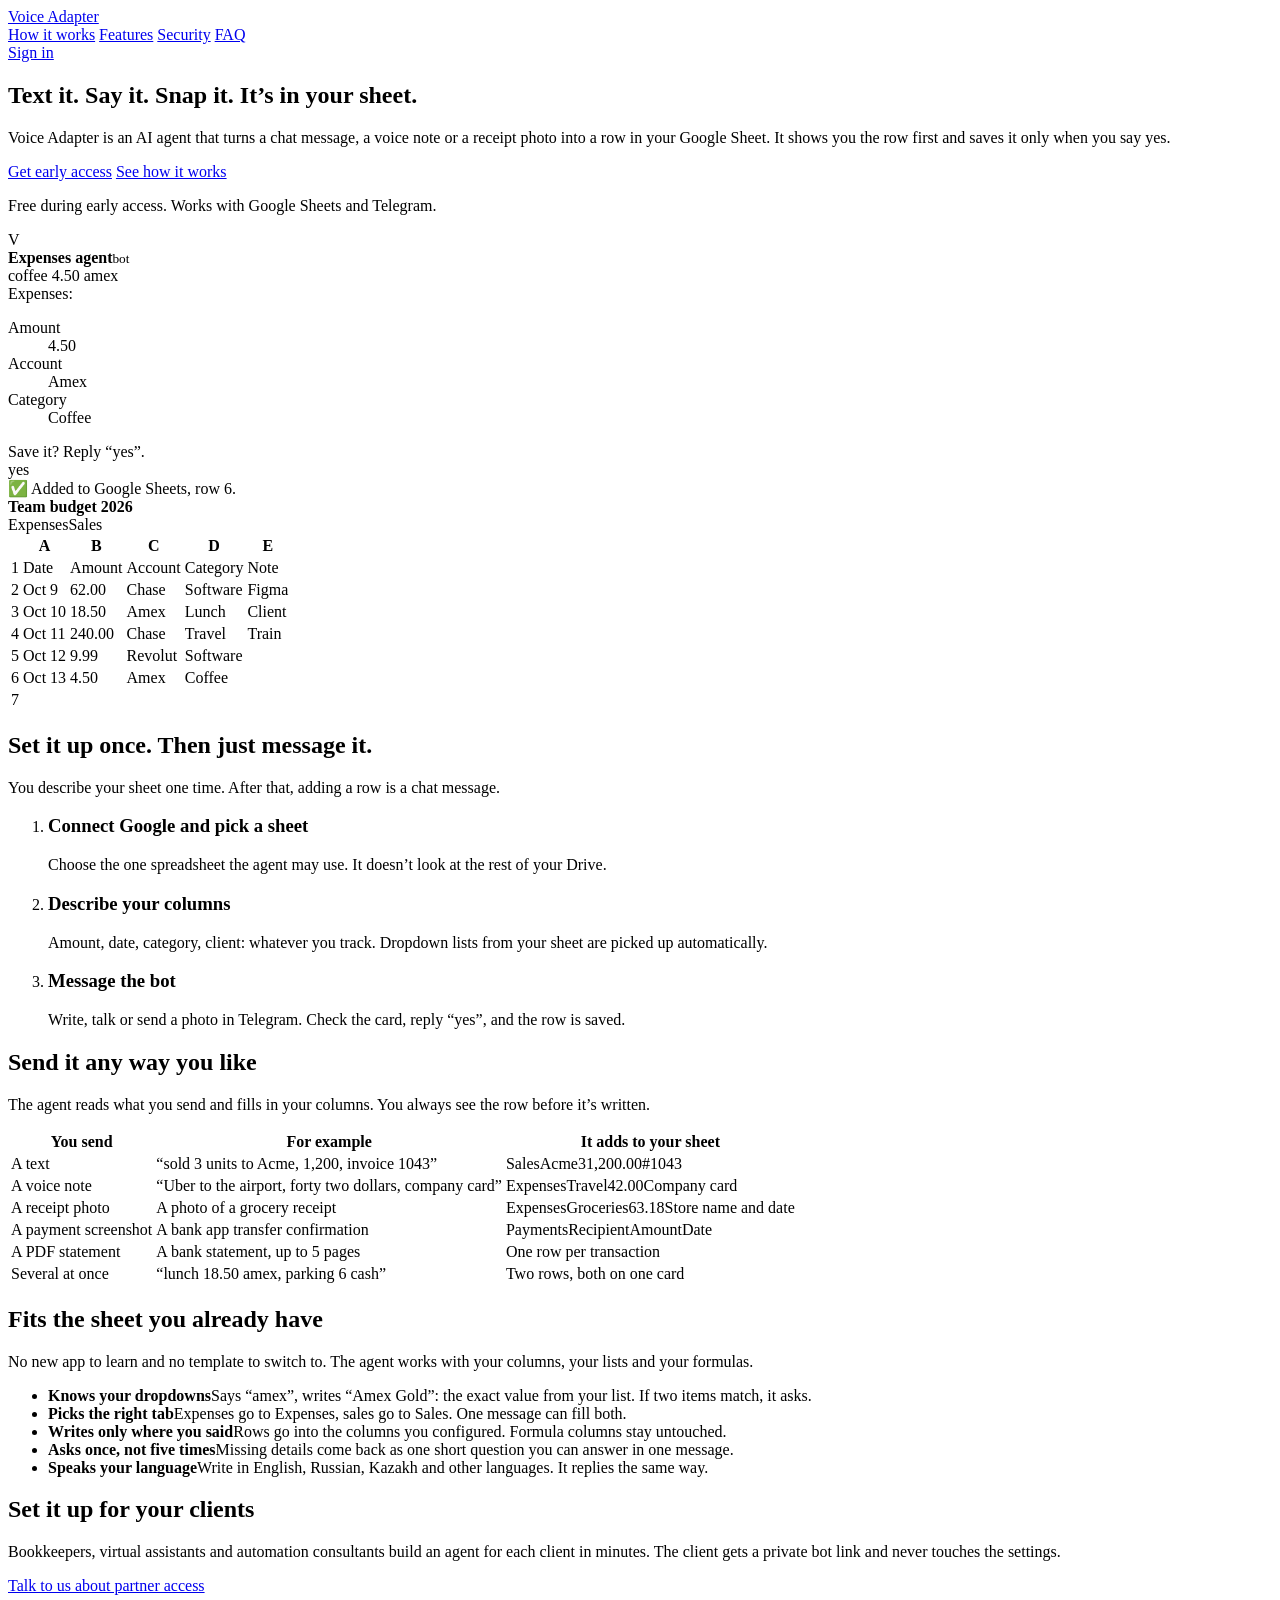
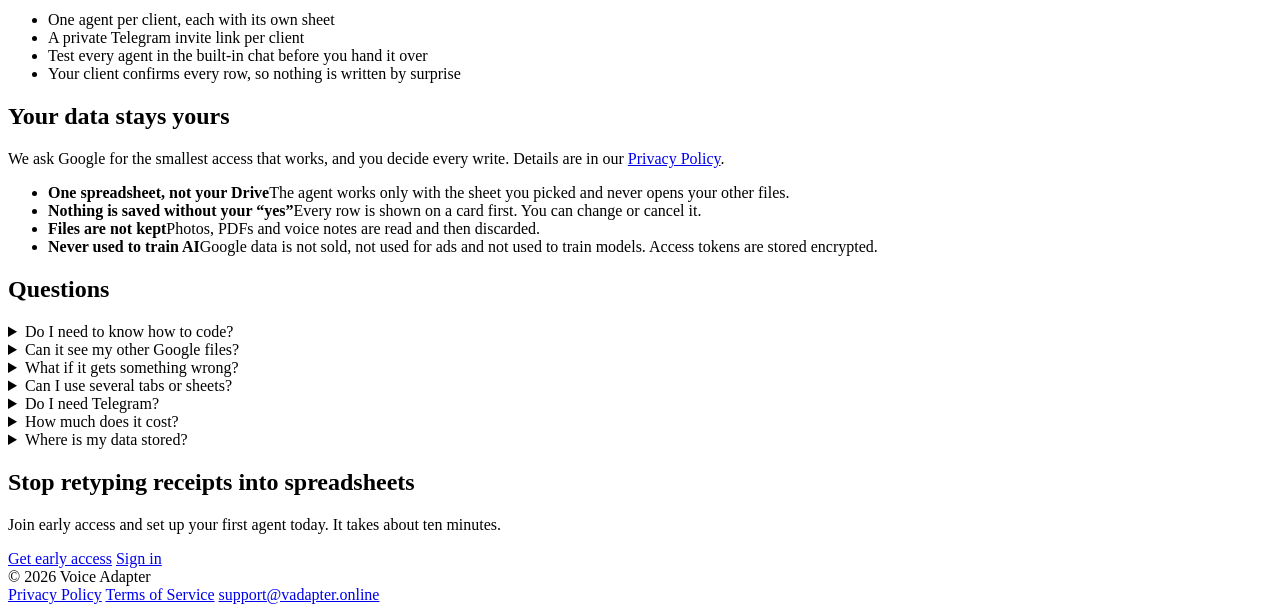
==== vadapter-online/index.html @ d007ef47 "Add files via upload" ====
<!doctype html>
<html lang="en">
<head>
  <meta charset="utf-8">
  <meta name="viewport" content="width=device-width, initial-scale=1">
  <title>Voice Adapter — an AI agent that fills your Google Sheets from chat, voice and receipts</title>
  <meta name="description" content="Text it, say it or snap a receipt. Voice Adapter turns your message into a row in your Google Sheet, and saves it only after you approve.">
  <link rel="canonical" href="https://vadapter.online/">
  <meta property="og:type" content="website">
  <meta property="og:url" content="https://vadapter.online/">
  <meta property="og:title" content="Voice Adapter — your Google Sheet, filled from chat">
  <meta property="og:description" content="Text it, say it or snap a receipt. It lands in your Google Sheet after you approve.">
  <meta property="og:image" content="https://vadapter.online/assets/og.png">
  <meta name="twitter:card" content="summary_large_image">
  <link rel="icon" href="/assets/favicon.svg" type="image/svg+xml">
  <link rel="preconnect" href="https://fonts.googleapis.com">
  <link rel="preconnect" href="https://fonts.gstatic.com" crossorigin>
  <link href="https://fonts.googleapis.com/css2?family=Bricolage+Grotesque:opsz,wght@12..96,600;12..96,700&family=Inter:wght@400;500;600&display=swap" rel="stylesheet">
  <link rel="stylesheet" href="/assets/style.css">
</head>
<body>
<header class="site-head">
  <div class="wrap">
    <a class="brand" href="/"><img class="brand-mark" src="/assets/favicon.svg" alt="">Voice Adapter</a>
    <nav class="nav" aria-label="Main">
      <a href="#how">How it works</a>
      <a href="#features">Features</a>
      <a href="#security">Security</a>
      <a href="#faq">FAQ</a>
    </nav>
    <a class="button small quiet" href="https://app.vadapter.online">Sign in</a>
  </div>
</header>

<main>
  <section class="hero">
    <div class="wrap">
      <div class="hero-copy">
        <h1>Text it. Say it. Snap it. It’s in your sheet.</h1>
        <div>
        <p class="lead">Voice Adapter is an AI agent that turns a chat message, a voice note or a receipt photo into a row in your Google Sheet. It shows you the row first and saves it only when you say yes.</p>
        <div class="hero-actions">
          <a class="button" href="mailto:support@vadapter.online?subject=Early%20access">Get early access</a>
          <a class="button quiet" href="#how">See how it works</a>
        </div>
        <p class="hero-note">Free during early access. Works with Google Sheets and Telegram.</p>
        </div>
      </div>

      <div class="demo" id="demo" aria-label="Example: a chat message becomes a row in Google Sheets">
        <div class="chat" aria-hidden="true">
          <div class="chat-head"><span class="avatar">V</span><div><b>Expenses agent</b><small>bot</small></div></div>
          <div class="bubble me" data-step="1">coffee 4.50 amex</div>
          <div class="bubble bot" data-step="2">Expenses:
            <dl><dt>Amount</dt><dd>4.50</dd><dt>Account</dt><dd>Amex</dd><dt>Category</dt><dd>Coffee</dd></dl>
            Save it? Reply “yes”.
          </div>
          <div class="bubble me" data-step="3">yes</div>
          <div class="bubble bot" data-step="4">✅ Added to Google Sheets, row 6.</div>
        </div>
        <div class="sheet">
          <div class="sheet-bar"><b>Team budget 2026</b><div class="sheet-tabs"><span class="on">Expenses</span><span>Sales</span></div></div>
          <table>
            <thead><tr><th class="col-num"></th><th>A</th><th>B</th><th>C</th><th>D</th><th class="hide-sm">E</th></tr></thead>
            <tbody>
              <tr class="labels"><td class="col-num">1</td><td>Date</td><td>Amount</td><td>Account</td><td>Category</td><td class="hide-sm">Note</td></tr>
              <tr><td class="col-num">2</td><td>Oct 9</td><td class="num">62.00</td><td>Chase</td><td>Software</td><td class="hide-sm">Figma</td></tr>
              <tr><td class="col-num">3</td><td>Oct 10</td><td class="num">18.50</td><td>Amex</td><td>Lunch</td><td class="hide-sm">Client</td></tr>
              <tr><td class="col-num">4</td><td>Oct 11</td><td class="num">240.00</td><td>Chase</td><td>Travel</td><td class="hide-sm">Train</td></tr>
              <tr><td class="col-num">5</td><td>Oct 12</td><td class="num">9.99</td><td>Revolut</td><td>Software</td><td class="hide-sm"></td></tr>
              <tr class="new" data-row><td class="col-num">6</td><td>Oct 13</td><td class="num">4.50</td><td>Amex</td><td>Coffee</td><td class="hide-sm"></td></tr>
              <tr><td class="col-num">7</td><td></td><td></td><td></td><td></td><td class="hide-sm"></td></tr>
            </tbody>
          </table>
        </div>

      </div>
    </div>
  </section>

  <section id="how" class="tinted">
    <div class="wrap">
      <div class="section-head">
        <h2>Set it up once. Then just message it.</h2>
        <p>You describe your sheet one time. After that, adding a row is a chat message.</p>
      </div>
      <ol class="steps">
        <li><h3>Connect Google and pick a sheet</h3><p>Choose the one spreadsheet the agent may use. It doesn’t look at the rest of your Drive.</p></li>
        <li><h3>Describe your columns</h3><p>Amount, date, category, client: whatever you track. Dropdown lists from your sheet are picked up automatically.</p></li>
        <li><h3>Message the bot</h3><p>Write, talk or send a photo in Telegram. Check the card, reply “yes”, and the row is saved.</p></li>
      </ol>
    </div>
  </section>

  <section id="features">
    <div class="wrap">
      <div class="section-head">
        <h2>Send it any way you like</h2>
        <p>The agent reads what you send and fills in your columns. You always see the row before it’s written.</p>
      </div>
      <table class="ledger">
        <thead><tr><th>You send</th><th>For example</th><th>It adds to your sheet</th></tr></thead>
        <tbody>
          <tr><td>A text</td><td class="says">“sold 3 units to Acme, 1,200, invoice 1043”</td><td><div class="row"><span>Sales</span><span>Acme</span><span>3</span><span>1,200.00</span><span>#1043</span></div></td></tr>
          <tr><td>A voice note</td><td class="says">“Uber to the airport, forty two dollars, company card”</td><td><div class="row"><span>Expenses</span><span>Travel</span><span>42.00</span><span>Company card</span></div></td></tr>
          <tr><td>A receipt photo</td><td class="says">A photo of a grocery receipt</td><td><div class="row"><span>Expenses</span><span>Groceries</span><span>63.18</span><span>Store name and date</span></div></td></tr>
          <tr><td>A payment screenshot</td><td class="says">A bank app transfer confirmation</td><td><div class="row"><span>Payments</span><span>Recipient</span><span>Amount</span><span>Date</span></div></td></tr>
          <tr><td>A PDF statement</td><td class="says">A bank statement, up to 5 pages</td><td><div class="row"><span>One row per transaction</span></div></td></tr>
          <tr><td>Several at once</td><td class="says">“lunch 18.50 amex, parking 6 cash”</td><td><div class="row"><span>Two rows, both on one card</span></div></td></tr>
        </tbody>
      </table>
    </div>
  </section>

  <section class="tinted">
    <div class="wrap split">
      <div class="section-head">
        <h2>Fits the sheet you already have</h2>
        <p>No new app to learn and no template to switch to. The agent works with your columns, your lists and your formulas.</p>
      </div>
      <ul class="facts">
        <li><strong>Knows your dropdowns</strong><span>Says “amex”, writes “Amex Gold”: the exact value from your list. If two items match, it asks.</span></li>
        <li><strong>Picks the right tab</strong><span>Expenses go to Expenses, sales go to Sales. One message can fill both.</span></li>
        <li><strong>Writes only where you said</strong><span>Rows go into the columns you configured. Formula columns stay untouched.</span></li>
        <li><strong>Asks once, not five times</strong><span>Missing details come back as one short question you can answer in one message.</span></li>
        <li><strong>Speaks your language</strong><span>Write in English, Russian, Kazakh and other languages. It replies the same way.</span></li>
      </ul>
    </div>
  </section>

  <section>
    <div class="wrap">
      <div class="consultants">
        <div>
          <h2>Set it up for your clients</h2>
          <p>Bookkeepers, virtual assistants and automation consultants build an agent for each client in minutes. The client gets a private bot link and never touches the settings.</p>
          <a class="button" href="mailto:support@vadapter.online?subject=Partner%20access">Talk to us about partner access</a>
        </div>
        <ul>
          <li>One agent per client, each with its own sheet</li>
          <li>A private Telegram invite link per client</li>
          <li>Test every agent in the built-in chat before you hand it over</li>
          <li>Your client confirms every row, so nothing is written by surprise</li>
        </ul>
      </div>
    </div>
  </section>

  <section id="security" class="tinted">
    <div class="wrap split">
      <div class="section-head">
        <h2>Your data stays yours</h2>
        <p>We ask Google for the smallest access that works, and you decide every write. Details are in our <a href="/privacy/">Privacy Policy</a>.</p>
      </div>
      <ul class="facts">
        <li><strong>One spreadsheet, not your Drive</strong><span>The agent works only with the sheet you picked and never opens your other files.</span></li>
        <li><strong>Nothing is saved without your “yes”</strong><span>Every row is shown on a card first. You can change or cancel it.</span></li>
        <li><strong>Files are not kept</strong><span>Photos, PDFs and voice notes are read and then discarded.</span></li>
        <li><strong>Never used to train AI</strong><span>Google data is not sold, not used for ads and not used to train models. Access tokens are stored encrypted.</span></li>
      </ul>
    </div>
  </section>

  <section id="faq">
    <div class="wrap">
      <div class="section-head"><h2>Questions</h2></div>
      <div class="faq">
        <details><summary>Do I need to know how to code?</summary><p>No. You pick a sheet, name your columns and share a bot link. That’s the whole setup.</p></details>
        <details><summary>Can it see my other Google files?</summary><p>No. You choose one spreadsheet and the agent works with that file only. You can revoke access at any time in your Google account.</p></details>
        <details><summary>What if it gets something wrong?</summary><p>Nothing is written until you confirm. Reply with a correction, like “category is travel”, and the card updates. Reply “cancel” to drop it.</p></details>
        <details><summary>Can I use several tabs or sheets?</summary><p>Yes. One agent can work with up to 10 tabs of a spreadsheet and chooses the right tab for each record. You can create separate agents for separate spreadsheets.</p></details>
        <details><summary>Do I need Telegram?</summary><p>Today the agent works in Telegram, and account owners can also test it in a web chat on the platform. More messengers are on the way.</p></details>
        <details><summary>How much does it cost?</summary><p>It’s free during early access. We’ll announce pricing before it applies to you.</p></details>
        <details><summary>Where is my data stored?</summary><p>Your records live in your own Google Sheet. We keep your account settings and encrypted access tokens on our servers. See the <a href="/privacy/">Privacy Policy</a> for everything we store and why.</p></details>
      </div>
    </div>
  </section>

  <section class="closing tinted">
    <div class="wrap">
      <h2>Stop retyping receipts into spreadsheets</h2>
      <p>Join early access and set up your first agent today. It takes about ten minutes.</p>
      <div class="hero-actions">
        <a class="button" href="mailto:support@vadapter.online?subject=Early%20access">Get early access</a>
        <a class="button quiet" href="https://app.vadapter.online">Sign in</a>
      </div>
    </div>
  </section>
</main>

<footer class="site-foot">
  <div class="wrap">
    <span>© 2026 Voice Adapter</span>
    <nav aria-label="Legal">
      <a href="/privacy/">Privacy Policy</a>
      <a href="/terms/">Terms of Service</a>
      <a href="mailto:support@vadapter.online">support@vadapter.online</a>
    </nav>
  </div>
</footer>

<script>
  // One short play of the hero: message, card, "yes", then the row lands in the sheet.
  (function () {
    var demo = document.getElementById('demo');
    if (!demo || window.matchMedia('(prefers-reduced-motion: reduce)').matches) return;
    var steps = demo.querySelectorAll('[data-step]');
    var row = demo.querySelector('[data-row]');
    demo.classList.add('playing');
    steps.forEach(function (step) { step.classList.add('hidden'); });
    row.classList.add('pending');
    var times = [500, 1400, 3300, 4100];
    steps.forEach(function (step, i) {
      setTimeout(function () { step.classList.remove('hidden'); }, times[i]);
    });
    setTimeout(function () { row.classList.remove('pending'); row.classList.add('landed'); }, 4300);
  })();
</script>
</body>
</html>
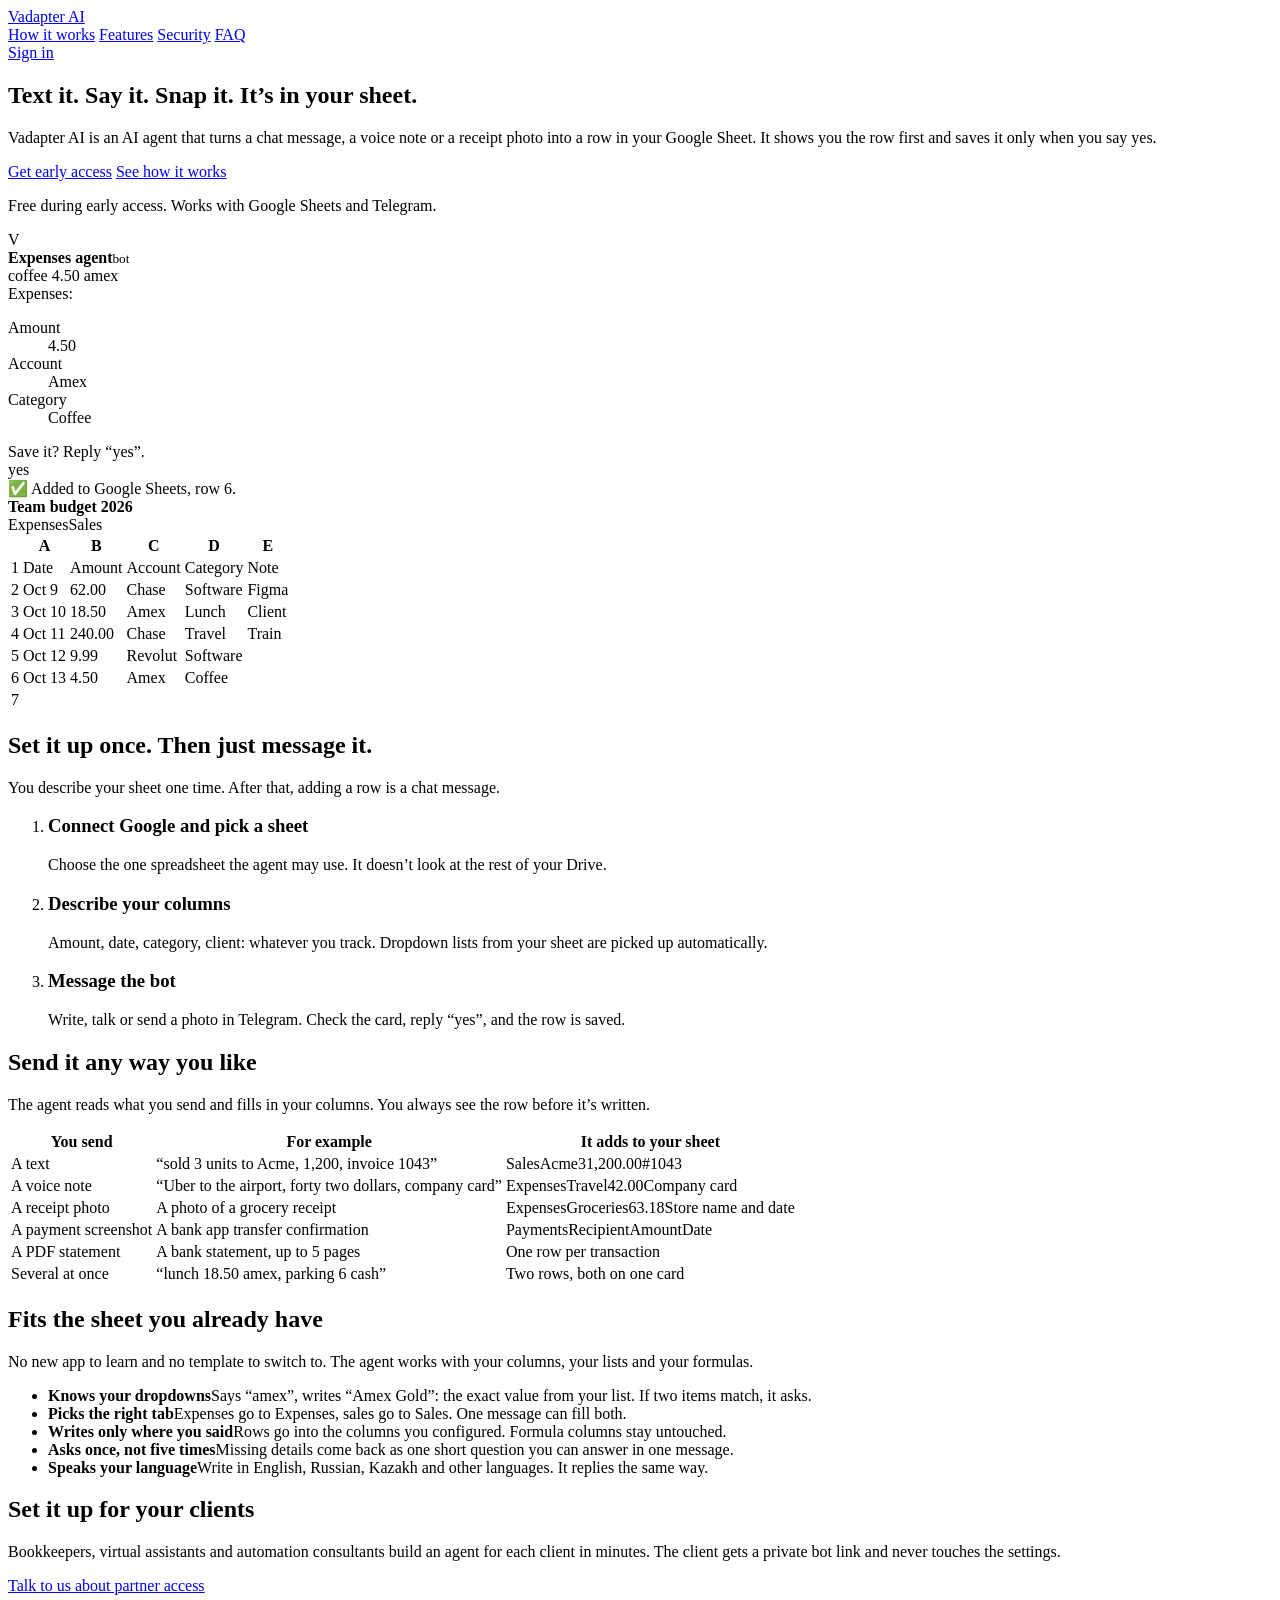
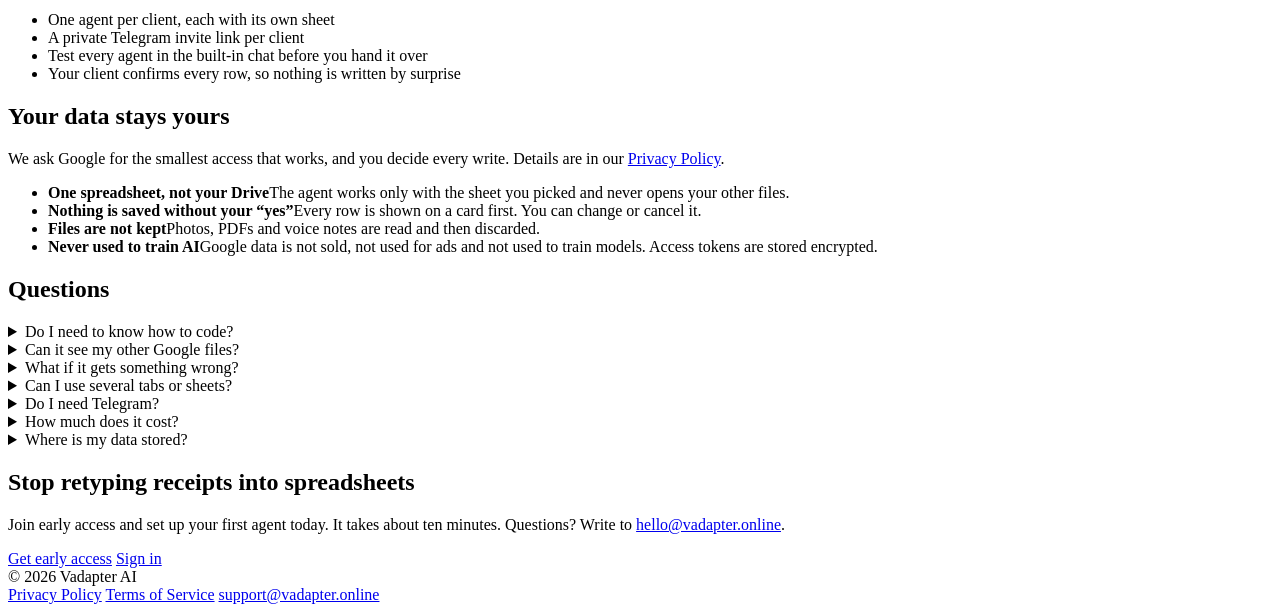
==== commit 4545829c: "Rename to Vadapter AI; early access via hello@ Co-authored-by: Cursor <cursoragent@cursor.com>" ====
--- a/vadapter-online/index.html
+++ b/vadapter-online/index.html
@@ -3,12 +3,12 @@
 <head>
   <meta charset="utf-8">
   <meta name="viewport" content="width=device-width, initial-scale=1">
-  <title>Voice Adapter — an AI agent that fills your Google Sheets from chat, voice and receipts</title>
-  <meta name="description" content="Text it, say it or snap a receipt. Voice Adapter turns your message into a row in your Google Sheet, and saves it only after you approve.">
+  <title>Vadapter AI — an AI agent that fills your Google Sheets from chat, voice and receipts</title>
+  <meta name="description" content="Text it, say it or snap a receipt. Vadapter AI turns your message into a row in your Google Sheet, and saves it only after you approve.">
   <link rel="canonical" href="https://vadapter.online/">
   <meta property="og:type" content="website">
   <meta property="og:url" content="https://vadapter.online/">
-  <meta property="og:title" content="Voice Adapter — your Google Sheet, filled from chat">
+  <meta property="og:title" content="Vadapter AI — your Google Sheet, filled from chat">
   <meta property="og:description" content="Text it, say it or snap a receipt. It lands in your Google Sheet after you approve.">
   <meta property="og:image" content="https://vadapter.online/assets/og.png">
   <meta name="twitter:card" content="summary_large_image">
@@ -21,7 +21,7 @@
 <body>
 <header class="site-head">
   <div class="wrap">
-    <a class="brand" href="/"><img class="brand-mark" src="/assets/favicon.svg" alt="">Voice Adapter</a>
+    <a class="brand" href="/"><img class="brand-mark" src="/assets/favicon.svg" alt="">Vadapter AI</a>
     <nav class="nav" aria-label="Main">
       <a href="#how">How it works</a>
       <a href="#features">Features</a>
@@ -38,9 +38,9 @@
       <div class="hero-copy">
         <h1>Text it. Say it. Snap it. It’s in your sheet.</h1>
         <div>
-        <p class="lead">Voice Adapter is an AI agent that turns a chat message, a voice note or a receipt photo into a row in your Google Sheet. It shows you the row first and saves it only when you say yes.</p>
+        <p class="lead">Vadapter AI is an AI agent that turns a chat message, a voice note or a receipt photo into a row in your Google Sheet. It shows you the row first and saves it only when you say yes.</p>
         <div class="hero-actions">
-          <a class="button" href="mailto:support@vadapter.online?subject=Early%20access">Get early access</a>
+          <a class="button" href="mailto:hello@vadapter.online?subject=Early%20access">Get early access</a>
           <a class="button quiet" href="#how">See how it works</a>
         </div>
         <p class="hero-note">Free during early access. Works with Google Sheets and Telegram.</p>
@@ -134,7 +134,7 @@
         <div>
           <h2>Set it up for your clients</h2>
           <p>Bookkeepers, virtual assistants and automation consultants build an agent for each client in minutes. The client gets a private bot link and never touches the settings.</p>
-          <a class="button" href="mailto:support@vadapter.online?subject=Partner%20access">Talk to us about partner access</a>
+          <a class="button" href="mailto:hello@vadapter.online?subject=Partner%20access">Talk to us about partner access</a>
         </div>
         <ul>
           <li>One agent per client, each with its own sheet</li>
@@ -179,9 +179,9 @@
   <section class="closing tinted">
     <div class="wrap">
       <h2>Stop retyping receipts into spreadsheets</h2>
-      <p>Join early access and set up your first agent today. It takes about ten minutes.</p>
+      <p>Join early access and set up your first agent today. It takes about ten minutes. Questions? Write to <a href="mailto:hello@vadapter.online">hello@vadapter.online</a>.</p>
       <div class="hero-actions">
-        <a class="button" href="mailto:support@vadapter.online?subject=Early%20access">Get early access</a>
+        <a class="button" href="mailto:hello@vadapter.online?subject=Early%20access">Get early access</a>
         <a class="button quiet" href="https://app.vadapter.online">Sign in</a>
       </div>
     </div>
@@ -190,7 +190,7 @@
 
 <footer class="site-foot">
   <div class="wrap">
-    <span>© 2026 Voice Adapter</span>
+    <span>© 2026 Vadapter AI</span>
     <nav aria-label="Legal">
       <a href="/privacy/">Privacy Policy</a>
       <a href="/terms/">Terms of Service</a>
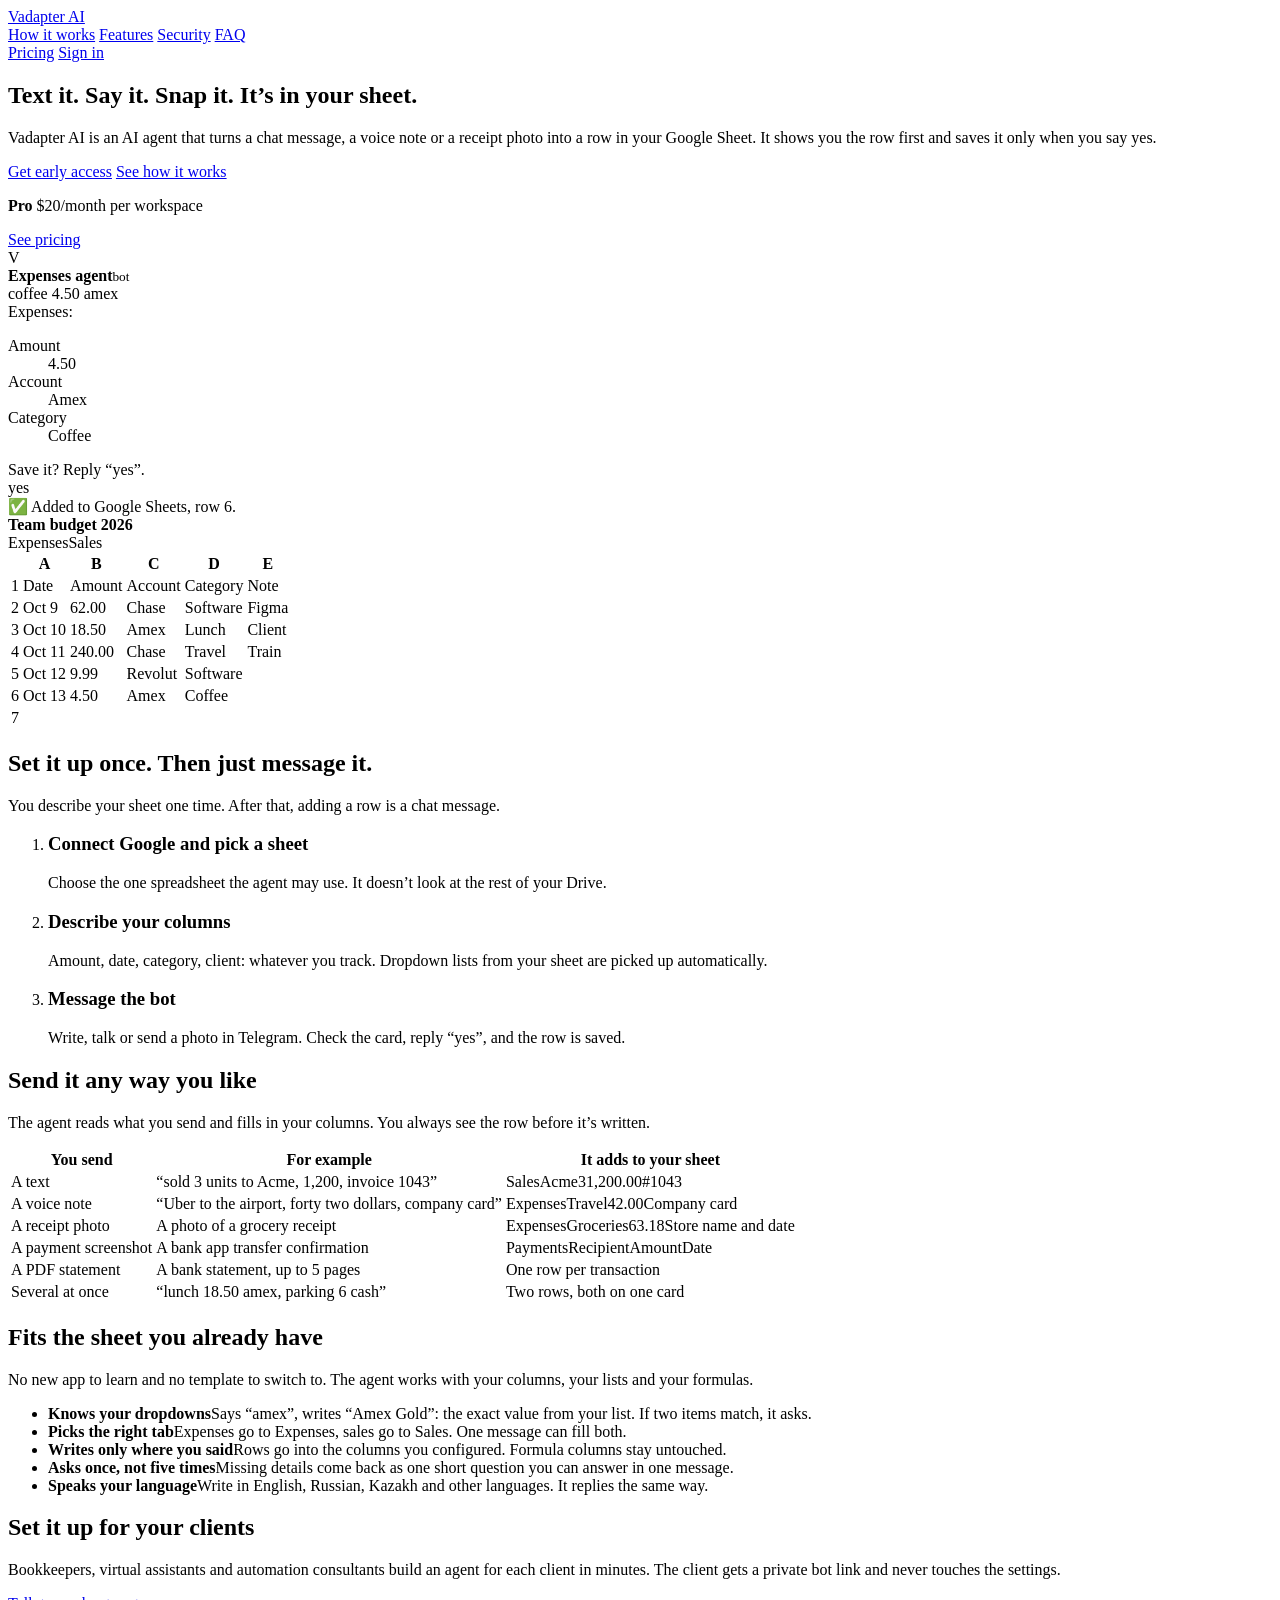
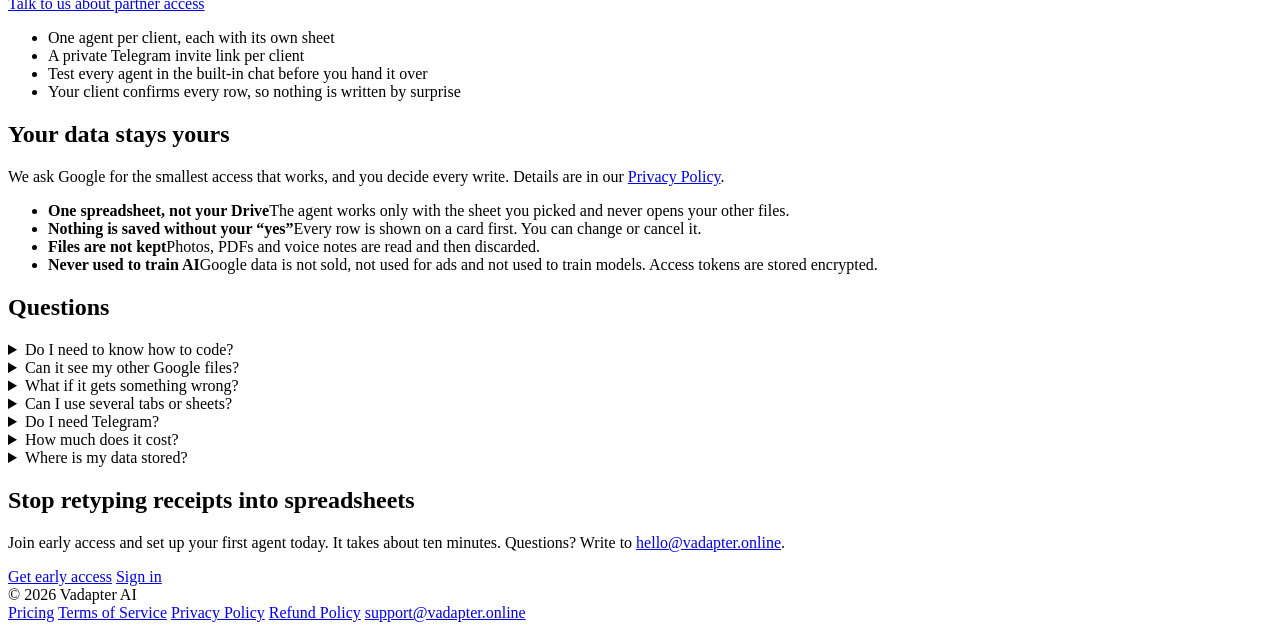
==== commit af698fd7: "Add Pro pricing and a Paddle refund policy. Co-authored-by: Cursor <cursoragent@cursor.com>" ====
--- a/vadapter-online/index.html
+++ b/vadapter-online/index.html
@@ -28,6 +28,7 @@
       <a href="#security">Security</a>
       <a href="#faq">FAQ</a>
     </nav>
+    <a class="head-link" href="/pricing/">Pricing</a>
     <a class="button small quiet" href="https://app.vadapter.online">Sign in</a>
   </div>
 </header>
@@ -43,7 +44,10 @@
           <a class="button" href="mailto:hello@vadapter.online?subject=Early%20access">Get early access</a>
           <a class="button quiet" href="#how">See how it works</a>
         </div>
-        <p class="hero-note">Free during early access. Works with Google Sheets and Telegram.</p>
+        <div class="price-teaser">
+          <p><strong>Pro</strong> $20/month <span>per workspace</span></p>
+          <a href="/pricing/">See pricing</a>
+        </div>
         </div>
       </div>
 
@@ -170,7 +174,7 @@
         <details><summary>What if it gets something wrong?</summary><p>Nothing is written until you confirm. Reply with a correction, like “category is travel”, and the card updates. Reply “cancel” to drop it.</p></details>
         <details><summary>Can I use several tabs or sheets?</summary><p>Yes. One agent can work with up to 10 tabs of a spreadsheet and chooses the right tab for each record. You can create separate agents for separate spreadsheets.</p></details>
         <details><summary>Do I need Telegram?</summary><p>Today the agent works in Telegram, and account owners can also test it in a web chat on the platform. More messengers are on the way.</p></details>
-        <details><summary>How much does it cost?</summary><p>It’s free during early access. We’ll announce pricing before it applies to you.</p></details>
+        <details><summary>How much does it cost?</summary><p>Pro is $20 per month per workspace, or $200 per year. <a href="/pricing/">See pricing</a>.</p></details>
         <details><summary>Where is my data stored?</summary><p>Your records live in your own Google Sheet. We keep your account settings and encrypted access tokens on our servers. See the <a href="/privacy/">Privacy Policy</a> for everything we store and why.</p></details>
       </div>
     </div>
@@ -192,8 +196,10 @@
   <div class="wrap">
     <span>© 2026 Vadapter AI</span>
     <nav aria-label="Legal">
+      <a href="/pricing/">Pricing</a>
+      <a href="/terms/">Terms of Service</a>
       <a href="/privacy/">Privacy Policy</a>
-      <a href="/terms/">Terms of Service</a>
+      <a href="/refund/">Refund Policy</a>
       <a href="mailto:support@vadapter.online">support@vadapter.online</a>
     </nav>
   </div>
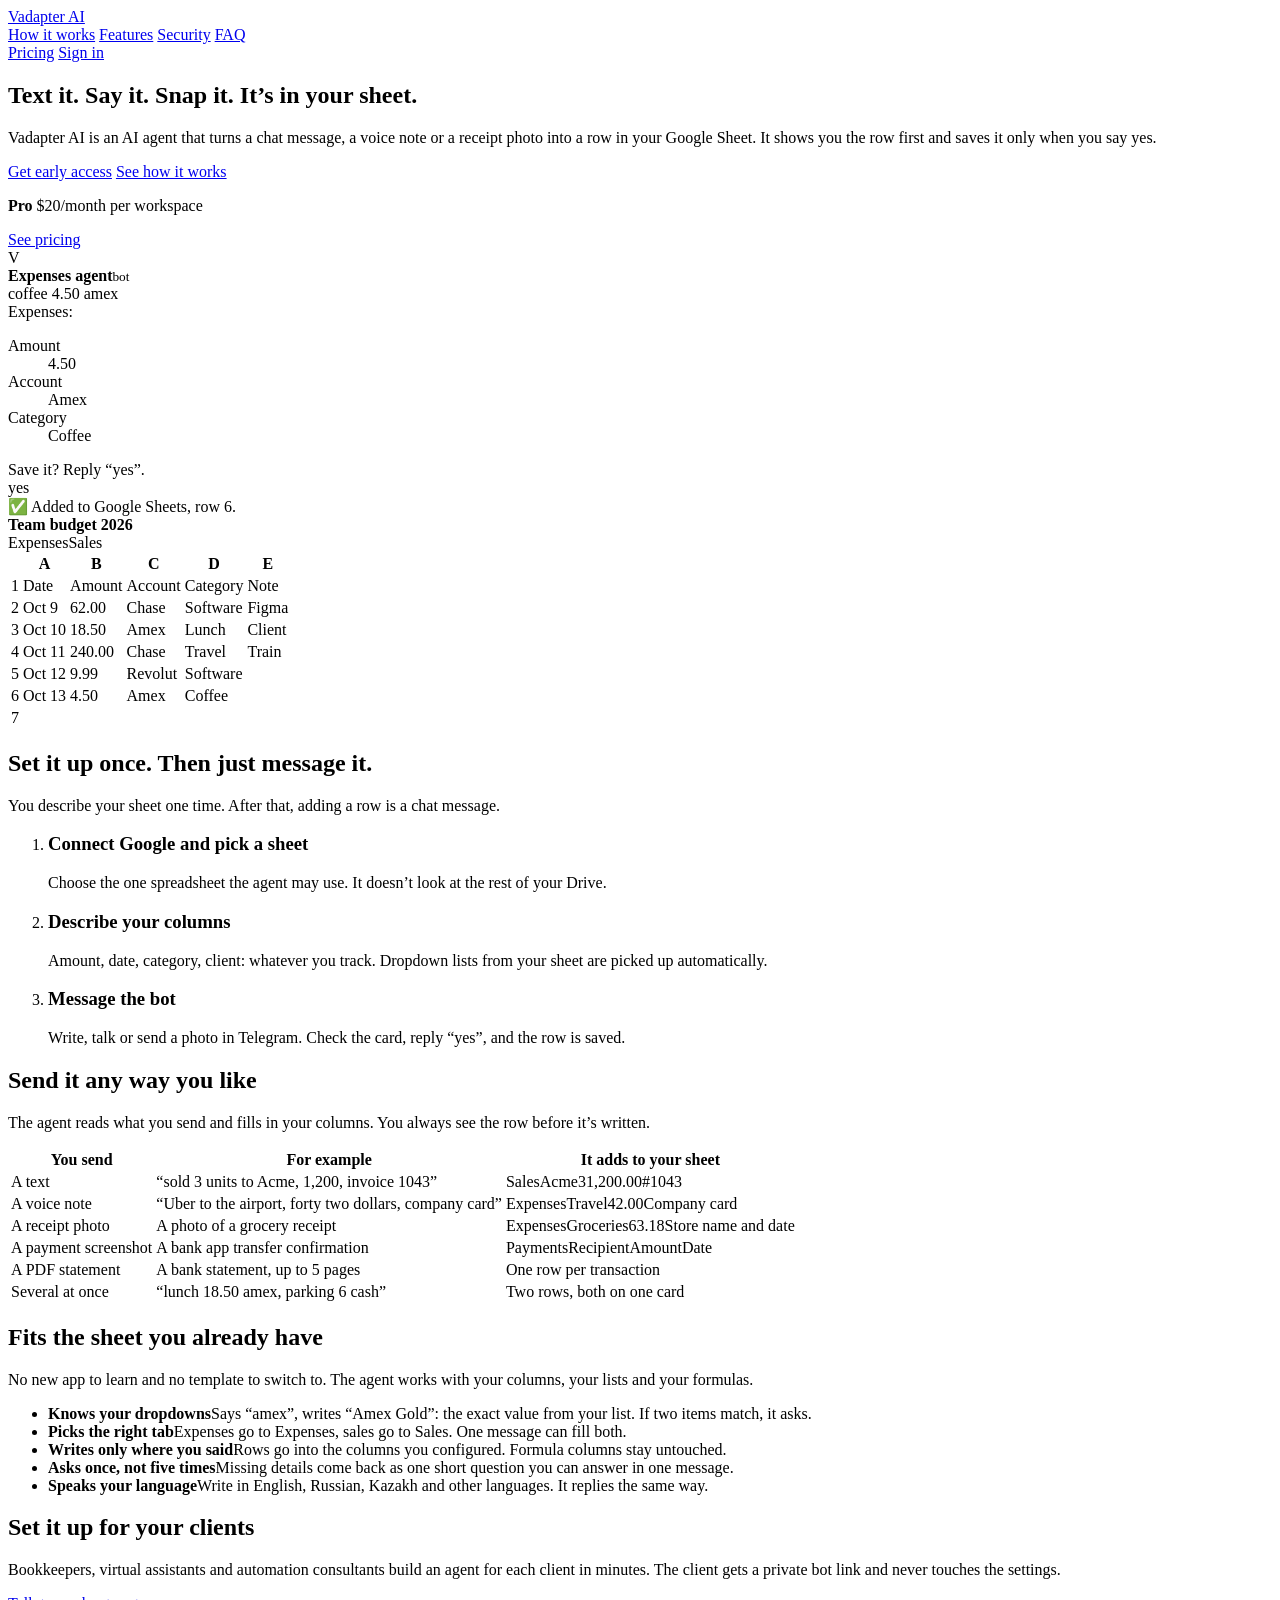
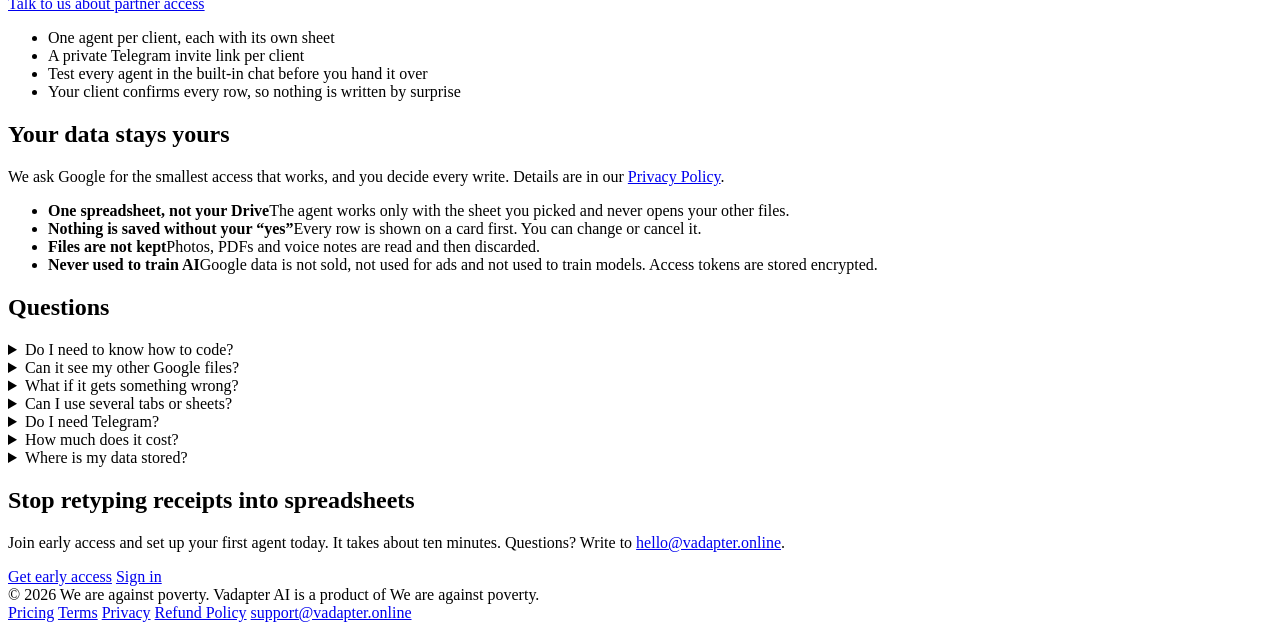
==== commit 9e14a0ea: "Name the company in the legal pages and footer. Co-authored-by: Cursor <cursoragent@cursor.com>" ====
--- a/vadapter-online/index.html
+++ b/vadapter-online/index.html
@@ -194,11 +194,11 @@
 
 <footer class="site-foot">
   <div class="wrap">
-    <span>© 2026 Vadapter AI</span>
+    <span>© 2026 We are against poverty. Vadapter AI is a product of We are against poverty.</span>
     <nav aria-label="Legal">
       <a href="/pricing/">Pricing</a>
-      <a href="/terms/">Terms of Service</a>
-      <a href="/privacy/">Privacy Policy</a>
+      <a href="/terms/">Terms</a>
+      <a href="/privacy/">Privacy</a>
       <a href="/refund/">Refund Policy</a>
       <a href="mailto:support@vadapter.online">support@vadapter.online</a>
     </nav>
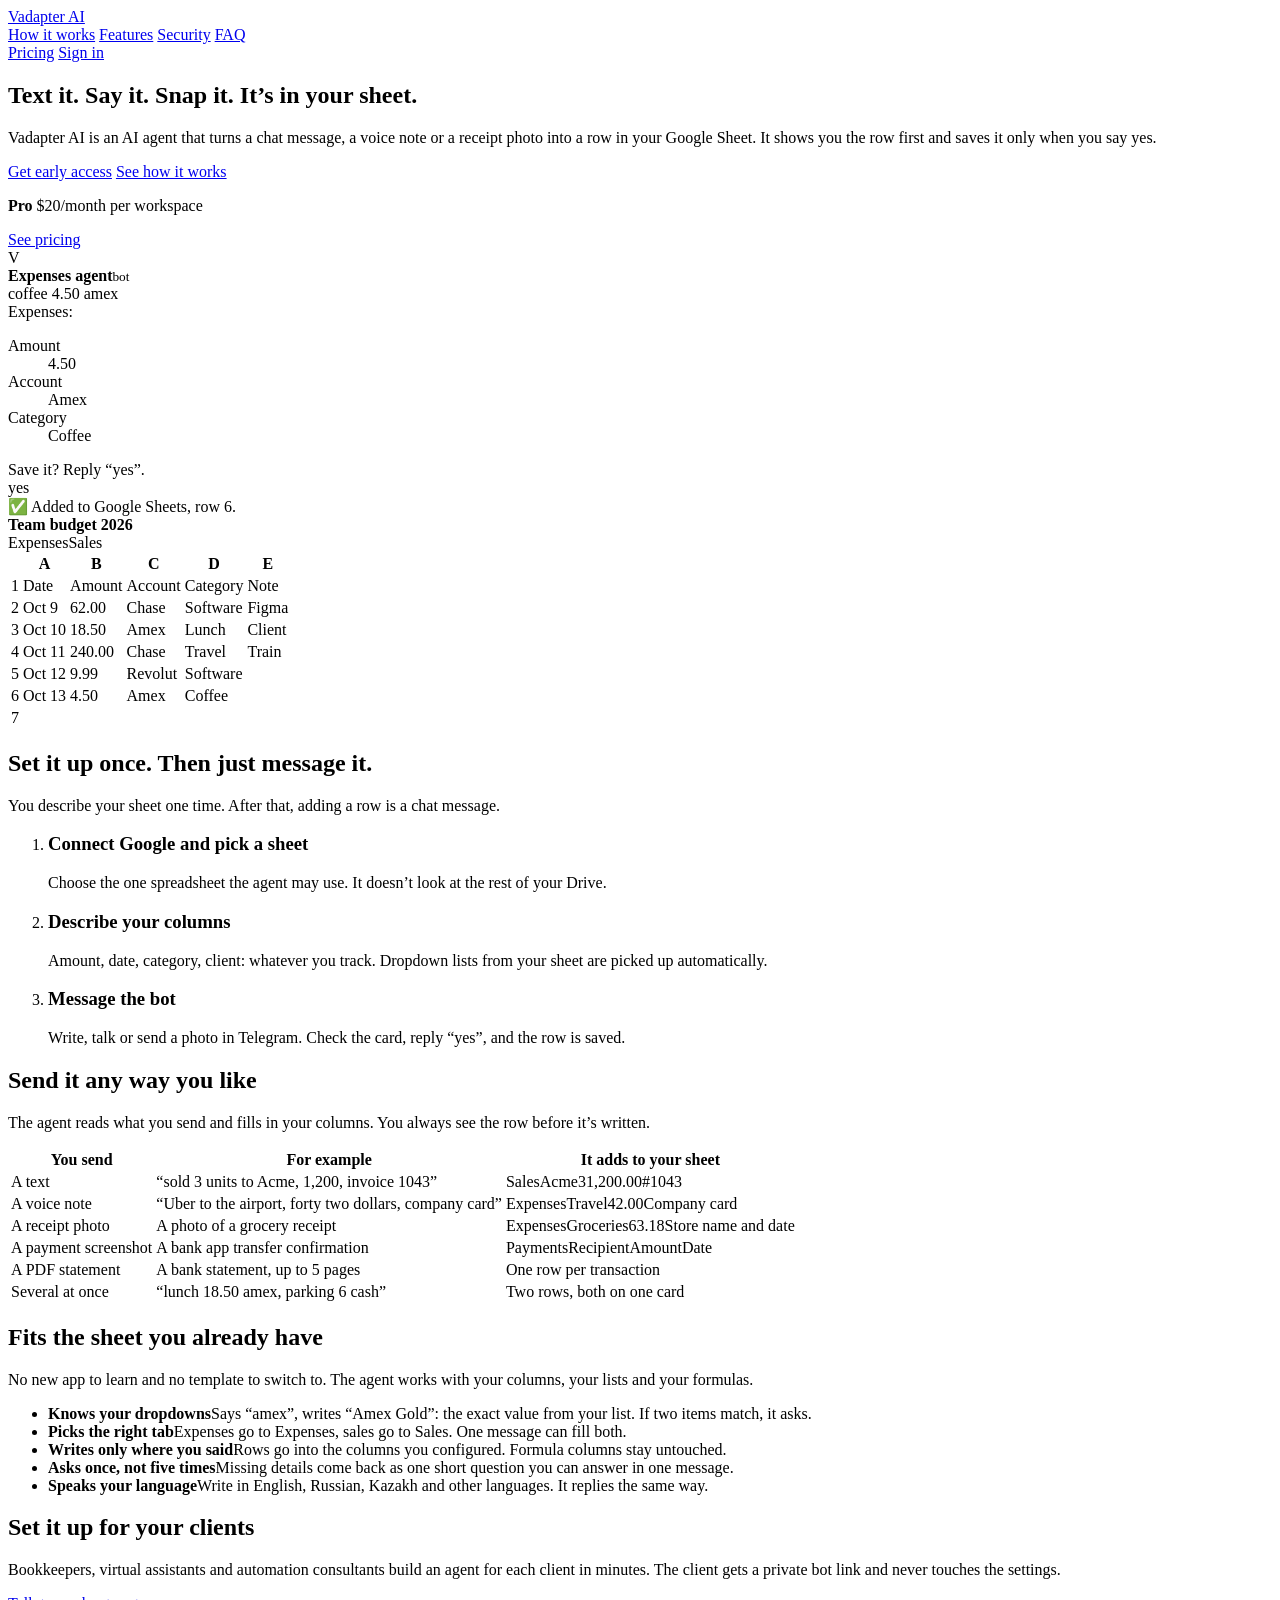
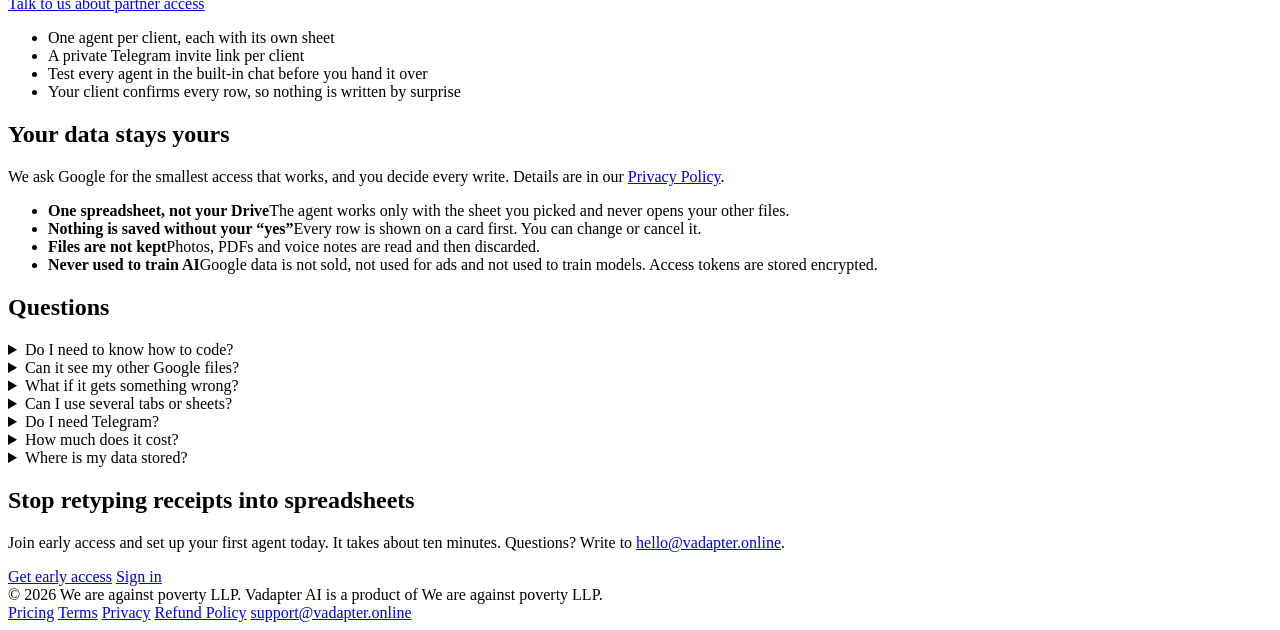
==== commit 4f6b6b42: "Legal: full company name LLP, BIN, address; privacy update Co-authored-by: Cursor <cursoragent@curso" ====
--- a/vadapter-online/index.html
+++ b/vadapter-online/index.html
@@ -12,7 +12,6 @@
   <meta property="og:description" content="Text it, say it or snap a receipt. It lands in your Google Sheet after you approve.">
   <meta property="og:image" content="https://vadapter.online/assets/og.png">
   <meta name="twitter:card" content="summary_large_image">
-  <link rel="icon" href="/assets/favicon.svg" type="image/svg+xml">
   <link rel="preconnect" href="https://fonts.googleapis.com">
   <link rel="preconnect" href="https://fonts.gstatic.com" crossorigin>
   <link href="https://fonts.googleapis.com/css2?family=Bricolage+Grotesque:opsz,wght@12..96,600;12..96,700&family=Inter:wght@400;500;600&display=swap" rel="stylesheet">
@@ -21,7 +20,7 @@
 <body>
 <header class="site-head">
   <div class="wrap">
-    <a class="brand" href="/"><img class="brand-mark" src="/assets/favicon.svg" alt="">Vadapter AI</a>
+    <a class="brand" href="/">Vadapter AI</a>
     <nav class="nav" aria-label="Main">
       <a href="#how">How it works</a>
       <a href="#features">Features</a>
@@ -194,7 +193,7 @@
 
 <footer class="site-foot">
   <div class="wrap">
-    <span>© 2026 We are against poverty. Vadapter AI is a product of We are against poverty.</span>
+    <span>© 2026 We are against poverty LLP. Vadapter AI is a product of We are against poverty LLP.</span>
     <nav aria-label="Legal">
       <a href="/pricing/">Pricing</a>
       <a href="/terms/">Terms</a>
